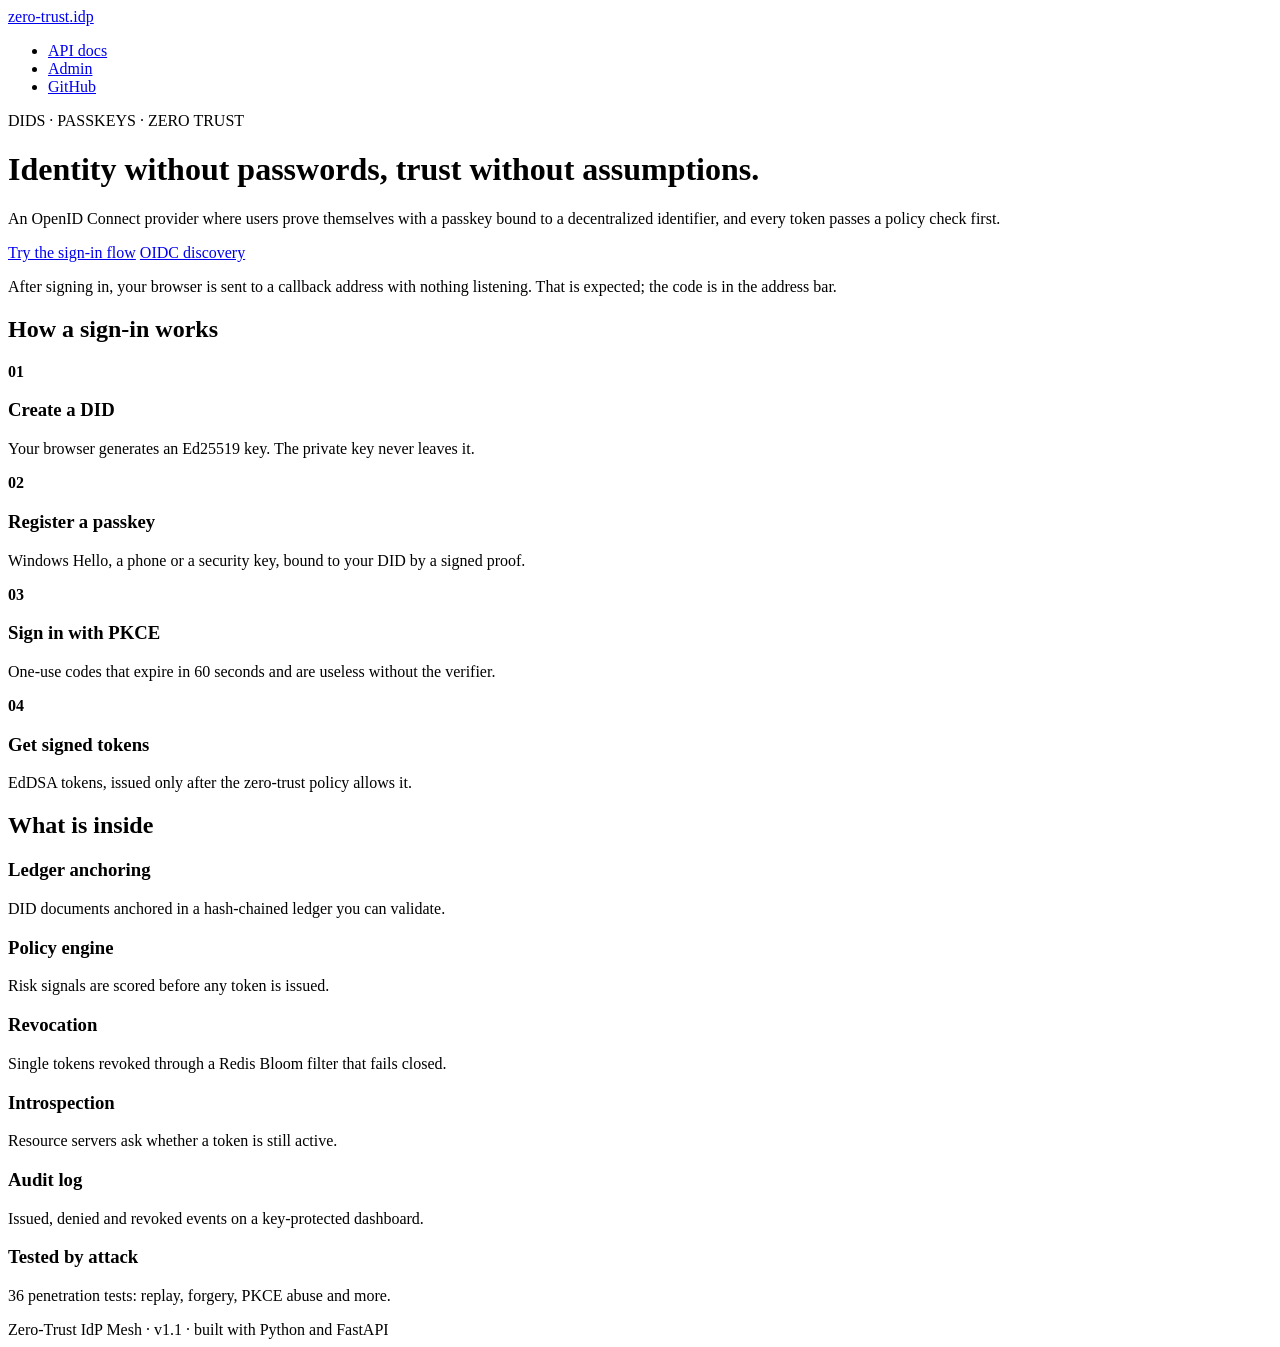
==== app/web/index.html @ 5512d4c3 "feat(web): landing page with site stylesheet and tests" ====
<!doctype html>
<html lang="en">
<head>
  <meta charset="utf-8">
  <meta name="viewport" content="width=device-width, initial-scale=1">
  <title>Zero-Trust IdP Mesh</title>
  <link rel="stylesheet" href="/assets/site.css">
</head>
<body>
  <nav><div class="wrap">
    <a class="brand" href="/">zero-trust<span>.idp</span></a>
    <ul>
      <li><a href="/docs">API docs</a></li>
      <li><a href="/admin">Admin</a></li>
      <li><a href="https://github.com/Vigneshyadala/zero-trust-idp-mesh">GitHub</a></li>
    </ul>
  </div></nav>

  <main class="wrap">
    <header class="hero">
      <p class="kicker">DIDS &middot; PASSKEYS &middot; ZERO TRUST</p>
      <h1>Identity without passwords, <span class="grad">trust without assumptions.</span></h1>
      <p class="lead">An OpenID Connect provider where users prove themselves with a passkey bound to a decentralized identifier, and every token passes a policy check first.</p>
      <p class="actions">
        <a class="btn primary" href="/authorize?response_type=code&amp;client_id=demo-client&amp;redirect_uri=http%3A%2F%2Flocalhost%3A8080%2Fcallback&amp;scope=openid&amp;state=abc&amp;nonce=n1&amp;code_challenge=E9Melhoa2OwvFrEMTJguCHaoeK1t8URWbuGJSstw-cM&amp;code_challenge_method=S256">Try the sign-in flow</a>
        <a class="btn" href="/.well-known/openid-configuration">OIDC discovery</a>
      </p>
      <p class="note">After signing in, your browser is sent to a callback address with nothing listening. That is expected; the code is in the address bar.</p>
    </header>

    <section>
      <h2>How a sign-in works</h2>
      <div class="grid">
        <div class="card"><b>01</b><h3>Create a DID</h3><p>Your browser generates an Ed25519 key. The private key never leaves it.</p></div>
        <div class="card"><b>02</b><h3>Register a passkey</h3><p>Windows Hello, a phone or a security key, bound to your DID by a signed proof.</p></div>
        <div class="card"><b>03</b><h3>Sign in with PKCE</h3><p>One-use codes that expire in 60 seconds and are useless without the verifier.</p></div>
        <div class="card"><b>04</b><h3>Get signed tokens</h3><p>EdDSA tokens, issued only after the zero-trust policy allows it.</p></div>
      </div>
    </section>

    <section>
      <h2>What is inside</h2>
      <div class="grid">
        <div class="card"><h3>Ledger anchoring</h3><p>DID documents anchored in a hash-chained ledger you can validate.</p></div>
        <div class="card"><h3>Policy engine</h3><p>Risk signals are scored before any token is issued.</p></div>
        <div class="card"><h3>Revocation</h3><p>Single tokens revoked through a Redis Bloom filter that fails closed.</p></div>
        <div class="card"><h3>Introspection</h3><p>Resource servers ask whether a token is still active.</p></div>
        <div class="card"><h3>Audit log</h3><p>Issued, denied and revoked events on a key-protected dashboard.</p></div>
        <div class="card"><h3>Tested by attack</h3><p>36 penetration tests: replay, forgery, PKCE abuse and more.</p></div>
      </div>
    </section>
  </main>

  <footer><div class="wrap">Zero-Trust IdP Mesh &middot; v1.1 &middot; built with Python and FastAPI</div></footer>
</body>
</html>
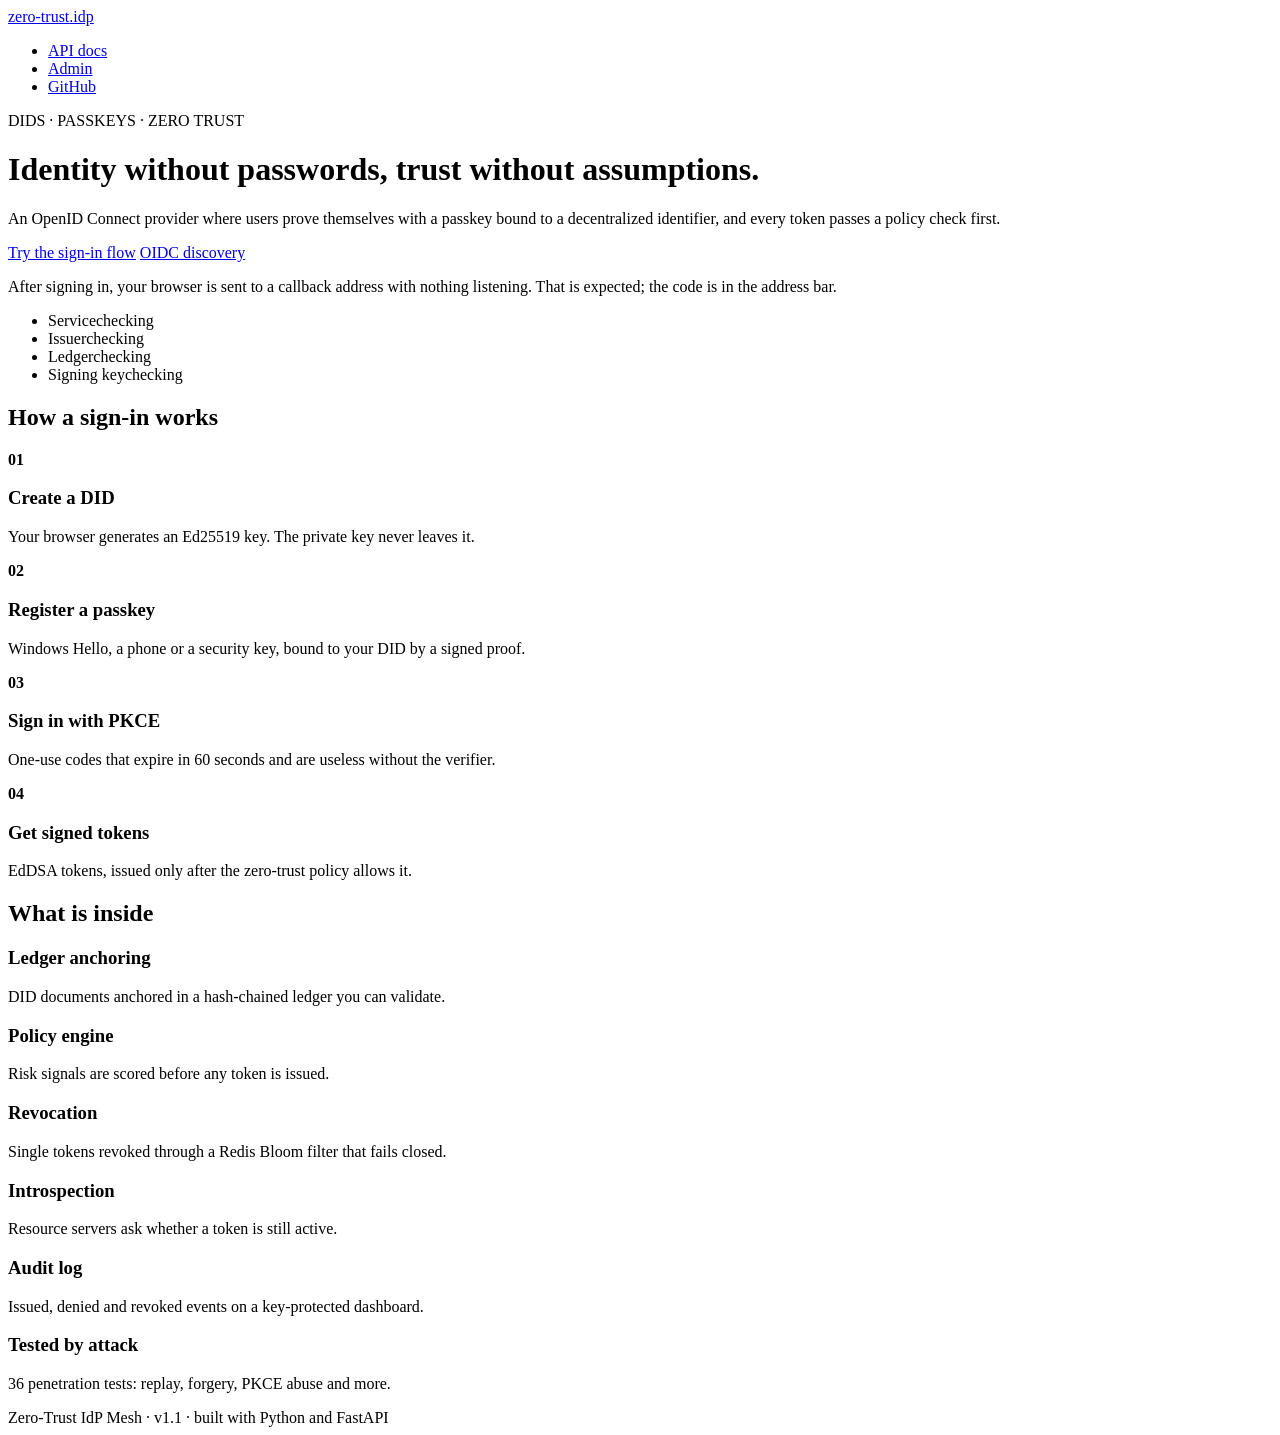
==== commit 44b66736: "feat(web): live status strip on the landing page" ====
--- a/app/web/index.html
+++ b/app/web/index.html
@@ -26,6 +26,12 @@
         <a class="btn" href="/.well-known/openid-configuration">OIDC discovery</a>
       </p>
       <p class="note">After signing in, your browser is sent to a callback address with nothing listening. That is expected; the code is in the address bar.</p>
+      <ul class="status" aria-label="Live service status">
+        <li id="st-service"><span>Service</span><span class="v">checking</span></li>
+        <li id="st-issuer"><span>Issuer</span><span class="v">checking</span></li>
+        <li id="st-ledger"><span>Ledger</span><span class="v">checking</span></li>
+        <li id="st-key"><span>Signing key</span><span class="v">checking</span></li>
+      </ul>
     </header>
 
     <section>
@@ -52,5 +58,6 @@
   </main>
 
   <footer><div class="wrap">Zero-Trust IdP Mesh &middot; v1.1 &middot; built with Python and FastAPI</div></footer>
+  <script src="/assets/status.js" defer></script>
 </body>
 </html>
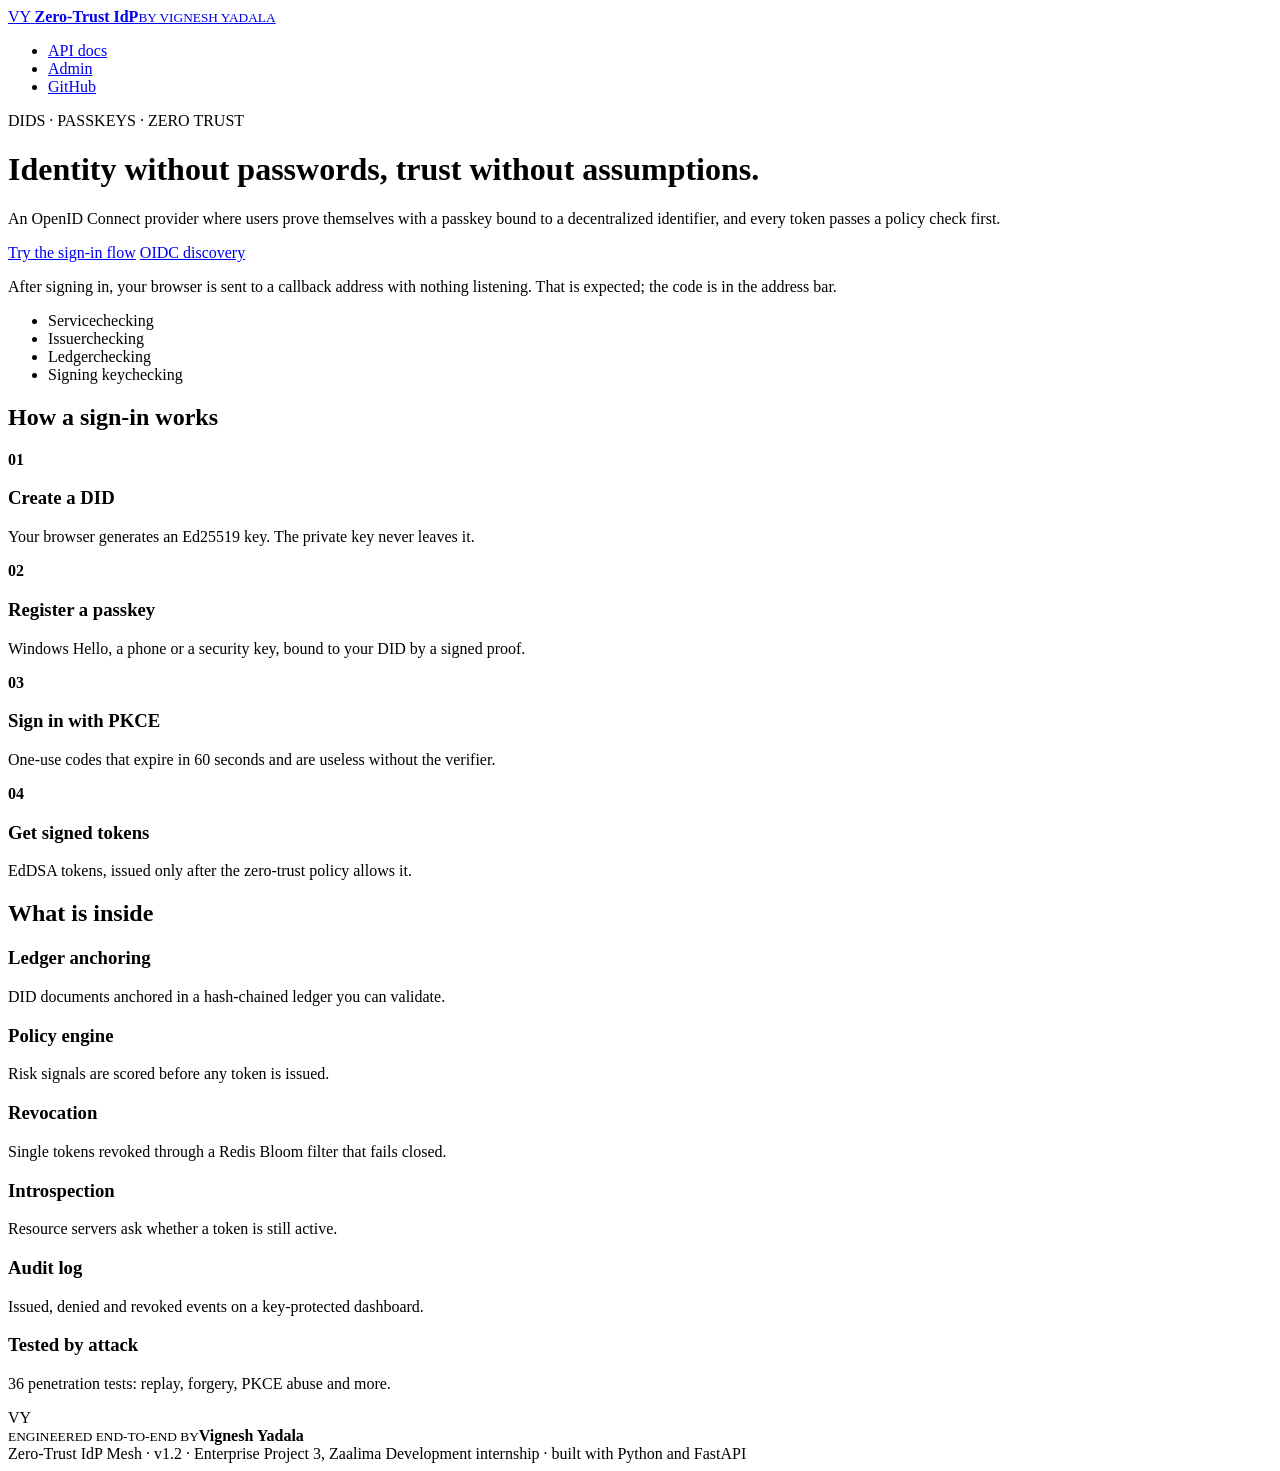
==== commit 5e8f933d: "feat(web): add author branding to the landing page" ====
--- a/app/web/index.html
+++ b/app/web/index.html
@@ -8,7 +8,10 @@
 </head>
 <body>
   <nav><div class="wrap">
-    <a class="brand" href="/">zero-trust<span>.idp</span></a>
+    <a class="brandmark" href="/">
+      <span class="vy" aria-hidden="true">VY</span>
+      <span class="bt"><b>Zero-Trust IdP</b><small>BY VIGNESH YADALA</small></span>
+    </a>
     <ul>
       <li><a href="/docs">API docs</a></li>
       <li><a href="/admin">Admin</a></li>
@@ -57,7 +60,12 @@
     </section>
   </main>
 
-  <footer><div class="wrap">Zero-Trust IdP Mesh &middot; v1.1 &middot; built with Python and FastAPI</div></footer>
+  <div class="wrap credit">
+    <span class="vy" aria-hidden="true">VY</span>
+    <div><small>ENGINEERED END-TO-END BY</small><strong>Vignesh Yadala</strong></div>
+  </div>
+
+  <footer><div class="wrap">Zero-Trust IdP Mesh &middot; v1.2 &middot; Enterprise Project 3, Zaalima Development internship &middot; built with Python and FastAPI</div></footer>
   <script src="/assets/status.js" defer></script>
 </body>
 </html>
